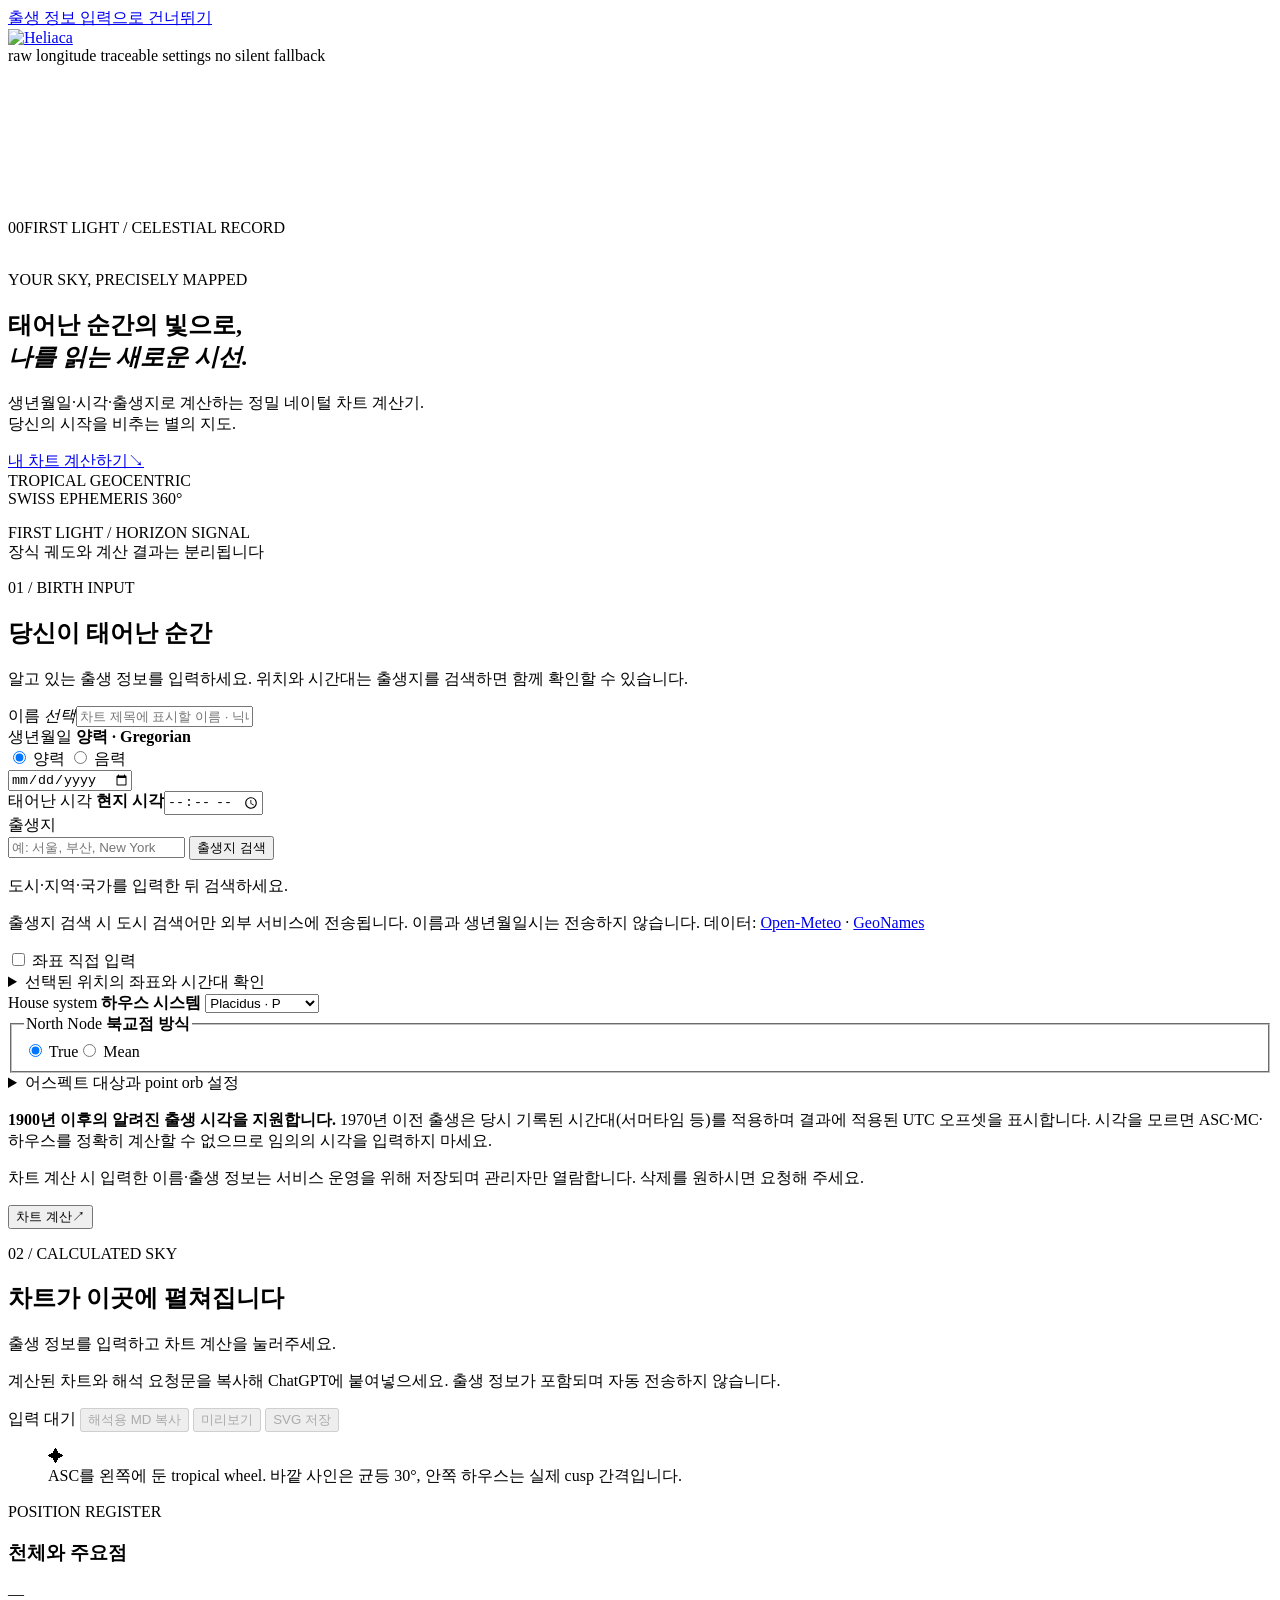
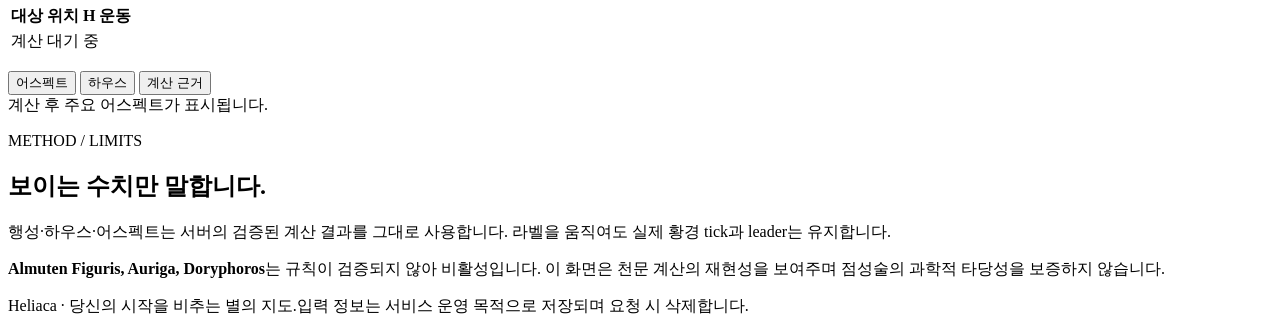
==== web/index.html @ 67032e8b "Support Korean lunar birth dates (default solar) and state calculator role in hero Co-Authored-By: C" ====
<!doctype html>
<html lang="ko">
<head>
  <meta charset="utf-8">
  <meta name="viewport" content="width=device-width, initial-scale=1">
  <meta name="description" content="Heliaca — 당신이 태어난 순간의 하늘을 정밀하게 계산하는 네이털 차트">
  <meta name="theme-color" content="#020606">
  <title>Heliaca · 네이털 차트 계산기</title>
  <link rel="icon" href="/assets/heliaca-mark.svg" type="image/svg+xml">
  <link rel="stylesheet" href="/styles.css">
</head>
<body>
  <a class="skip-link" href="#chart-form">출생 정보 입력으로 건너뛰기</a>

  <header class="masthead">
    <a class="brand-block" href="#top" aria-label="Heliaca 처음으로">
      <img class="brand-logo" src="/assets/heliaca-logo.svg" alt="Heliaca">
    </a>
    <div class="mast-meta" aria-label="계산 원칙">
      <span>raw longitude</span>
      <span>traceable settings</span>
      <span>no silent fallback</span>
    </div>
  </header>

  <main id="top">
    <section class="hero" aria-labelledby="hero-title">
      <canvas id="cosmos-field" class="cosmos-field" aria-hidden="true"></canvas>
      <div class="hero-index" aria-hidden="true"><span>00</span><span>FIRST LIGHT / CELESTIAL RECORD</span></div>
      <div class="hero-content">
        <img class="hero-mark" src="/assets/heliaca-mark.svg" alt="" aria-hidden="true">
        <p class="eyebrow">YOUR SKY, PRECISELY MAPPED</p>
        <h1 id="hero-title">태어난 순간의 빛으로,<br><em>나를 읽는 새로운 시선.</em></h1>
        <p class="hero-copy">생년월일·시각·출생지로 계산하는 정밀 네이털 차트 계산기.<br>당신의 시작을 비추는 별의 지도.</p>
        <a class="hero-cta" href="#chart-form"><span>내 차트 계산하기</span><span aria-hidden="true">↘</span></a>
      </div>
      <div class="hero-coordinate hero-coordinate-left" aria-hidden="true">TROPICAL <i></i> GEOCENTRIC</div>
      <div class="hero-coordinate hero-coordinate-right" aria-hidden="true">SWISS EPHEMERIS <i></i> 360°</div>
      <p class="hero-caption">FIRST LIGHT / HORIZON SIGNAL<br>장식 궤도와 계산 결과는 분리됩니다</p>
    </section>

    <section class="input-station" aria-labelledby="input-title">
      <div class="input-heading">
        <div>
          <p class="plate-number">01 / BIRTH INPUT</p>
          <h2 id="input-title">당신이 태어난 순간</h2>
        </div>
        <p class="scope-note">알고 있는 출생 정보를 입력하세요. 위치와 시간대는 출생지를 검색하면 함께 확인할 수 있습니다.</p>
      </div>

      <form id="chart-form" novalidate>
        <div class="fields-grid">
          <label class="field field-name"><span>이름 <em>선택</em></span><input id="name" name="name" autocomplete="name" placeholder="차트 제목에 표시할 이름 · 닉네임"></label>
          <div class="field field-date">
            <span><label for="date">생년월일</label> <b id="date-calendar-hint">양력 · Gregorian</b></span>
            <div class="calendar-toggle" role="radiogroup" aria-label="달력 종류">
              <label><input type="radio" name="calendar" value="gregorian" checked> 양력</label>
              <label><input type="radio" name="calendar" value="lunar"> 음력</label>
              <label class="lunar-leap" hidden><input type="checkbox" name="lunar_leap"> 윤달</label>
            </div>
            <input id="date" name="date" type="date" required>
            <small id="lunar-note" class="lunar-note" hidden>한국 음력 기준으로 양력 날짜로 변환해 계산합니다.</small>
          </div>
          <label class="field field-time"><span>태어난 시각 <b>현지 시각</b></span><input id="time" name="time" type="time" step="60" required></label>

          <div class="place-field">
            <label class="field-label" for="place">출생지</label>
            <div class="place-search-row">
              <input id="place" name="place" type="search" role="combobox" aria-autocomplete="list" aria-haspopup="listbox" aria-controls="place-results" aria-describedby="place-status place-warning place-privacy" aria-expanded="false" autocomplete="off" placeholder="예: 서울, 부산, New York" required>
              <button id="place-search-button" class="place-search-button" type="button">출생지 검색</button>
            </div>
            <p id="place-status" class="place-status" aria-live="polite">도시·지역·국가를 입력한 뒤 검색하세요.</p>
            <ul id="place-results" class="place-results" role="listbox" aria-label="출생지 검색 결과" hidden></ul>
            <p id="place-warning" class="place-warning" role="alert" hidden></p>
            <p id="place-privacy" class="place-privacy">출생지 검색 시 도시 검색어만 외부 서비스에 전송됩니다. 이름과 생년월일시는 전송하지 않습니다. 데이터: <a href="https://open-meteo.com/" target="_blank" rel="noopener noreferrer">Open-Meteo</a> · <a href="https://www.geonames.org/" target="_blank" rel="noopener noreferrer">GeoNames</a></p>
          </div>

          <div class="location-controls">
            <label class="manual-location-control"><input id="manual-location-toggle" type="checkbox"> <span>좌표 직접 입력</span></label>
            <details id="location-details" class="settings-details location-details">
              <summary>선택된 위치의 좌표와 시간대 확인</summary>
              <div class="location-grid">
                <label class="field"><span>위도 <b>N + / S −</b></span><input id="latitude" name="latitude" type="number" step="any" min="-90" max="90" readonly required></label>
                <label class="field"><span>경도 <b>E + / W −</b></span><input id="longitude" name="longitude" type="number" step="any" min="-180" max="180" readonly required></label>
                <label class="field"><span>IANA timezone</span><input id="timezone" name="timezone" spellcheck="false" readonly required></label>
              </div>
            </details>
          </div>

          <label class="field field-house">
            <span>House system <b>하우스 시스템</b></span>
            <select id="house-system" name="house_system">
              <option value="P">Placidus · P</option><option value="W">Whole Sign · W</option><option value="E">Equal · E</option><option value="K">Koch · K</option><option value="O">Porphyry · O</option>
            </select>
          </label>
          <fieldset class="field radio-field"><legend>North Node <b>북교점 방식</b></legend><label><input type="radio" name="node_mode" value="true" checked> True</label><label><input type="radio" name="node_mode" value="mean"> Mean</label></fieldset>

          <details id="aspect-options" class="settings-details aspect-options">
            <summary>어스펙트 대상과 point orb 설정</summary>
            <p class="settings-intro">기본 행성에 더해 계산에 포함할 점을 선택하세요. point orb는 각 추가점에 허용할 최대 각도입니다.</p>
            <div class="aspect-target-grid" aria-label="어스펙트 추가 대상">
              <label><input type="checkbox" name="aspect_chiron" checked> Chiron</label>
              <label><input type="checkbox" name="aspect_lilith" checked> Lilith</label>
              <label><input type="checkbox" name="aspect_angles" checked> ASC · MC</label>
              <label><input type="checkbox" name="aspect_nodes"> Lunar Nodes</label>
              <label><input type="checkbox" name="aspect_lots"> Lots</label>
            </div>
            <div class="orb-grid">
              <label><span>Chiron</span><input id="orb-chiron" name="orb_chiron" type="number" min="0" max="3" step="0.1" value="3" required><b>°</b></label>
              <label><span>Nodes</span><input id="orb-nodes" name="orb_nodes" type="number" min="0" max="3" step="0.1" value="3" required><b>°</b></label>
              <label><span>Lilith</span><input id="orb-lilith" name="orb_lilith" type="number" min="0" max="3" step="0.1" value="3" required><b>°</b></label>
              <label><span>Lots</span><input id="orb-lots" name="orb_lots" type="number" min="0" max="3" step="0.1" value="3" required><b>°</b></label>
              <label><span>Angles</span><input id="orb-angles" name="orb_angles" type="number" min="0" max="3" step="0.1" value="3" required><b>°</b></label>
            </div>
          </details>
        </div>
        <div class="form-footer">
          <div class="form-notes">
            <p><strong>1900년 이후의 알려진 출생 시각을 지원합니다.</strong> 1970년 이전 출생은 당시 기록된 시간대(서머타임 등)를 적용하며 결과에 적용된 UTC 오프셋을 표시합니다. 시각을 모르면 ASC·MC·하우스를 정확히 계산할 수 없으므로 임의의 시각을 입력하지 마세요.</p>
            <p id="storage-notice" class="storage-notice">차트 계산 시 입력한 이름·출생 정보는 서비스 운영을 위해 저장되며 관리자만 열람합니다. 삭제를 원하시면 요청해 주세요.</p>
          </div>
          <button id="calculate-button" class="calculate-button" type="submit" aria-describedby="storage-notice"><span>차트 계산</span><span aria-hidden="true">↗</span></button>
        </div>
      </form>
    </section>

    <div id="message" class="message" role="status" aria-live="polite"></div>

    <section id="chart-workbench" class="workbench" aria-labelledby="result-title" aria-busy="false">
      <div class="result-heading">
        <div class="result-title-block">
          <p class="plate-number">02 / CALCULATED SKY</p>
          <h2 id="result-title">차트가 이곳에 펼쳐집니다</h2>
          <p id="result-subtitle" class="result-subtitle">출생 정보를 입력하고 차트 계산을 눌러주세요.</p>
        </div>
        <div class="result-tools">
          <p class="copy-guidance">계산된 차트와 해석 요청문을 복사해 ChatGPT에 붙여넣으세요. 출생 정보가 포함되며 자동 전송하지 않습니다.</p>
          <div class="result-actions">
            <span id="freshness-badge" class="status-badge is-waiting">입력 대기</span>
            <button id="copy-markdown" class="copy-button" type="button" disabled>해석용 MD 복사</button>
            <button id="preview-markdown" class="text-button" type="button" disabled>미리보기</button>
            <button id="download-svg" class="text-button" type="button" disabled>SVG 저장</button>
          </div>
        </div>
      </div>

      <div class="primary-grid">
        <figure class="chart-panel" aria-labelledby="wheel-caption">
          <div id="chart-stage" class="chart-stage"><div class="chart-placeholder" aria-hidden="true"><span>✦</span></div></div>
          <figcaption id="wheel-caption">ASC를 왼쪽에 둔 tropical wheel. 바깥 사인은 균등 30°, 안쪽 하우스는 실제 cusp 간격입니다.</figcaption>
        </figure>
        <section class="positions-panel" aria-labelledby="positions-title">
          <div class="section-heading"><div><p class="plate-number">POSITION REGISTER</p><h3 id="positions-title">천체와 주요점</h3></div><span id="sect-chip" class="sect-chip">—</span></div>
          <div class="table-scroll"><table><thead><tr><th scope="col">대상</th><th scope="col">위치</th><th scope="col">H</th><th scope="col">운동</th></tr></thead><tbody id="positions-body"><tr><td colspan="4" class="empty-cell">계산 대기 중</td></tr></tbody></table></div>
          <dl id="angle-list" class="angle-list"></dl>
        </section>
      </div>

      <section class="detail-deck" aria-label="차트 세부 정보">
        <div class="tab-list" role="tablist" aria-label="결과 보기">
          <button id="tab-aspects" role="tab" aria-selected="true" aria-controls="panel-aspects">어스펙트</button>
          <button id="tab-houses" role="tab" aria-selected="false" aria-controls="panel-houses" tabindex="-1">하우스</button>
          <button id="tab-evidence" role="tab" aria-selected="false" aria-controls="panel-evidence" tabindex="-1">계산 근거</button>
        </div>
        <div id="panel-aspects" role="tabpanel" aria-labelledby="tab-aspects"><div id="aspect-register" class="detail-content empty-state">계산 후 주요 어스펙트가 표시됩니다.</div></div>
        <div id="panel-houses" role="tabpanel" aria-labelledby="tab-houses" hidden><div id="house-register" class="detail-content empty-state">계산 후 12개 cusp가 표시됩니다.</div></div>
        <div id="panel-evidence" role="tabpanel" aria-labelledby="tab-evidence" hidden><div id="evidence-register" class="detail-content empty-state">엔진·시간대·UTC·프로필 정보가 표시됩니다.</div></div>
      </section>
    </section>

    <aside class="method-note" aria-labelledby="method-title">
      <p class="plate-number">METHOD / LIMITS</p><h2 id="method-title">보이는 수치만 말합니다.</h2>
      <div class="method-grid">
        <p>행성·하우스·어스펙트는 서버의 검증된 계산 결과를 그대로 사용합니다. 라벨을 움직여도 실제 황경 tick과 leader는 유지합니다.</p>
        <p><strong>Almuten Figuris, Auriga, Doryphoros</strong>는 규칙이 검증되지 않아 비활성입니다. 이 화면은 천문 계산의 재현성을 보여주며 점성술의 과학적 타당성을 보증하지 않습니다.</p>
      </div>
    </aside>
  </main>

  <footer><span class="footer-brand"><img src="/assets/heliaca-mark.svg" alt="">Heliaca · 당신의 시작을 비추는 별의 지도.</span><span>입력 정보는 서비스 운영 목적으로 저장되며 요청 시 삭제합니다.</span></footer>
  <script type="module" src="/cosmos.js"></script>
  <script type="module" src="/app.js"></script>
</body>
</html>
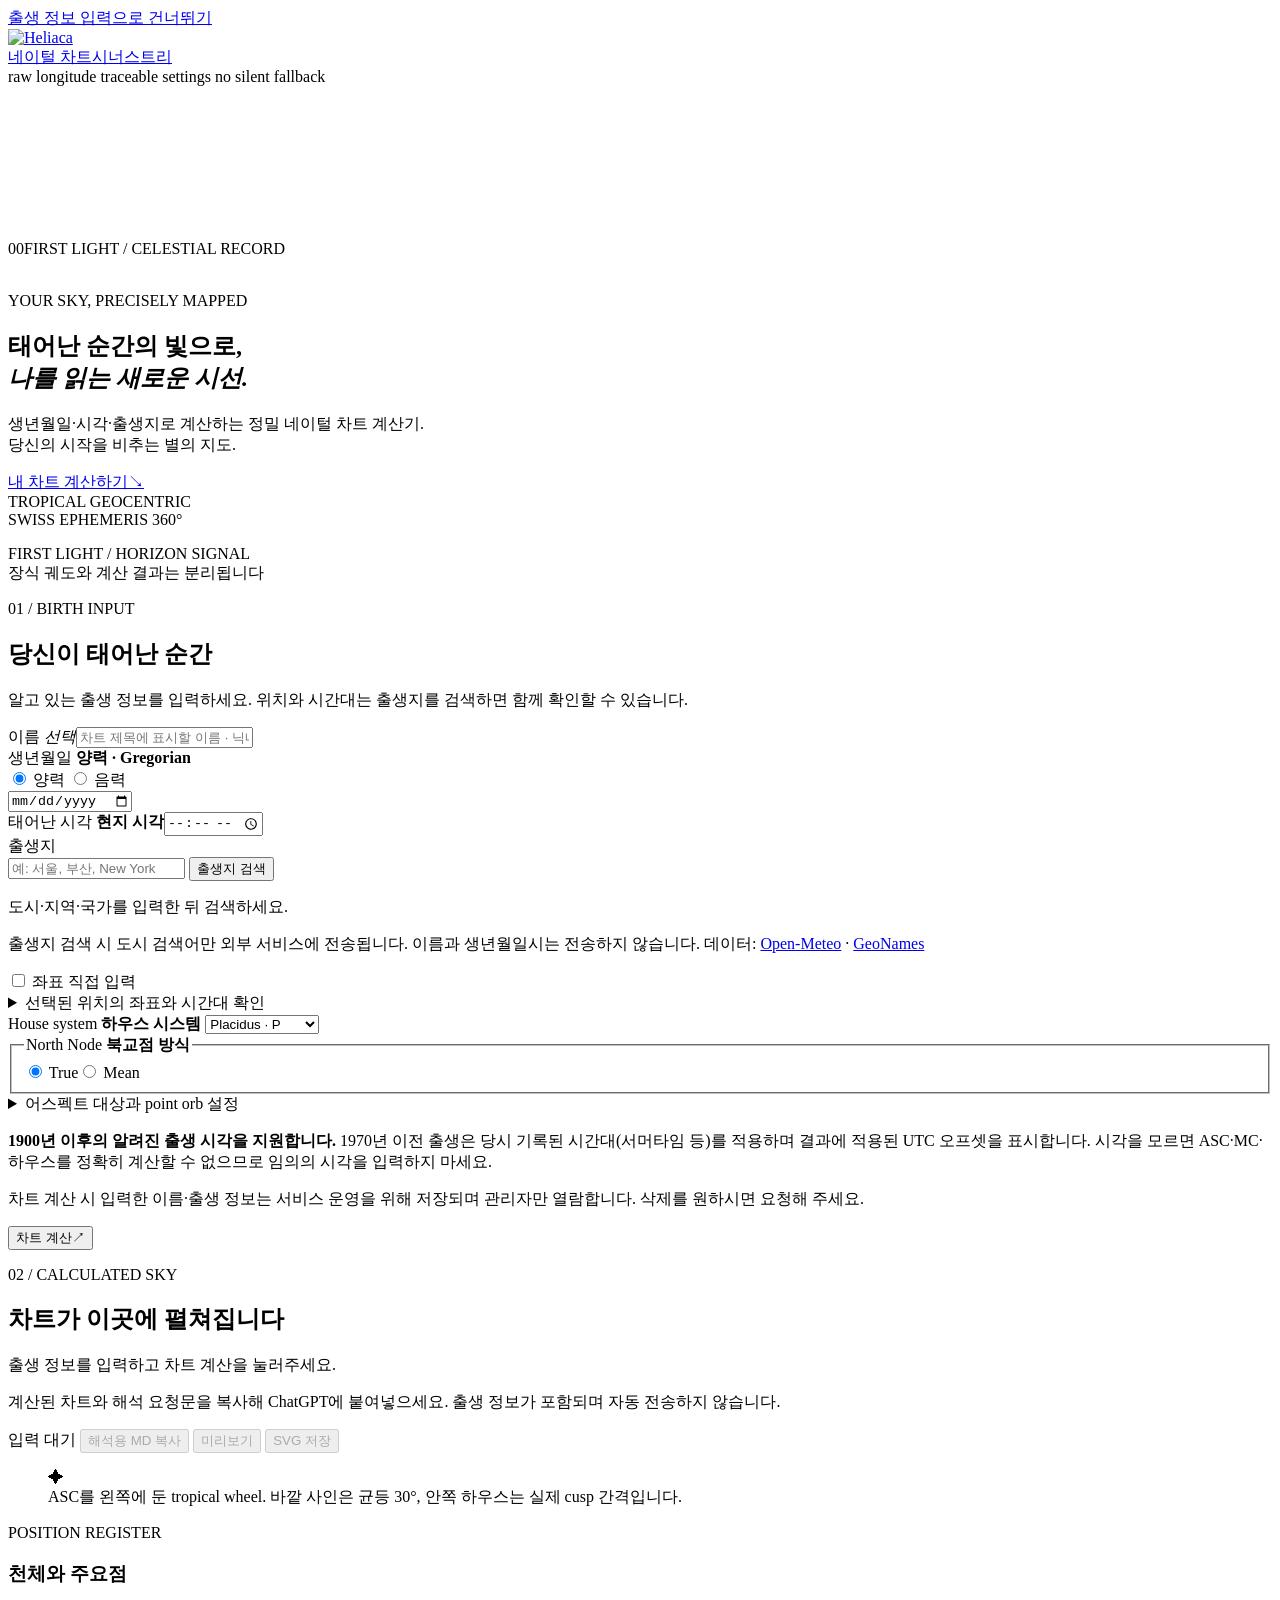
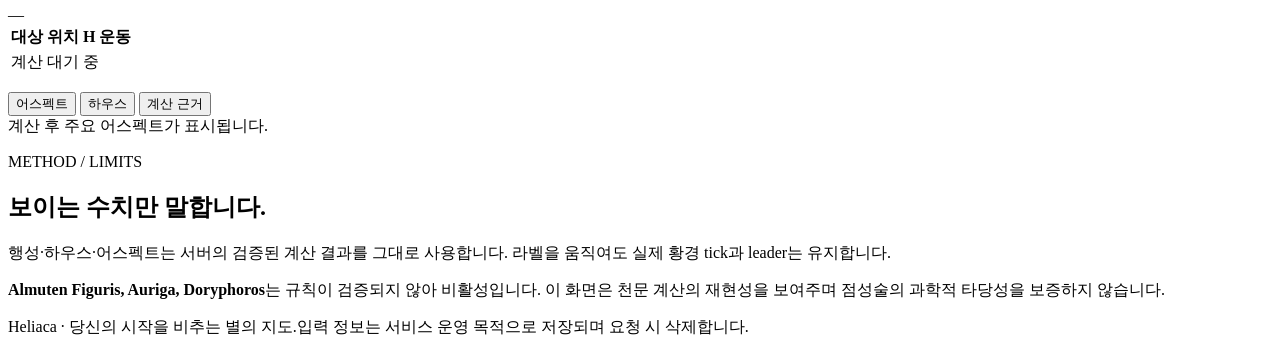
==== commit 8c380a54: "Add synastry chart with inter-aspects, house overlays and private share links Co-Authored-By: Claude" ====
--- a/web/index.html
+++ b/web/index.html
@@ -16,6 +16,7 @@
     <a class="brand-block" href="#top" aria-label="Heliaca 처음으로">
       <img class="brand-logo" src="/assets/heliaca-logo.svg" alt="Heliaca">
     </a>
+    <nav class="mast-nav" aria-label="도구"><a href="/" aria-current="page">네이털 차트</a><a href="/synastry.html">시너스트리</a></nav>
     <div class="mast-meta" aria-label="계산 원칙">
       <span>raw longitude</span>
       <span>traceable settings</span>
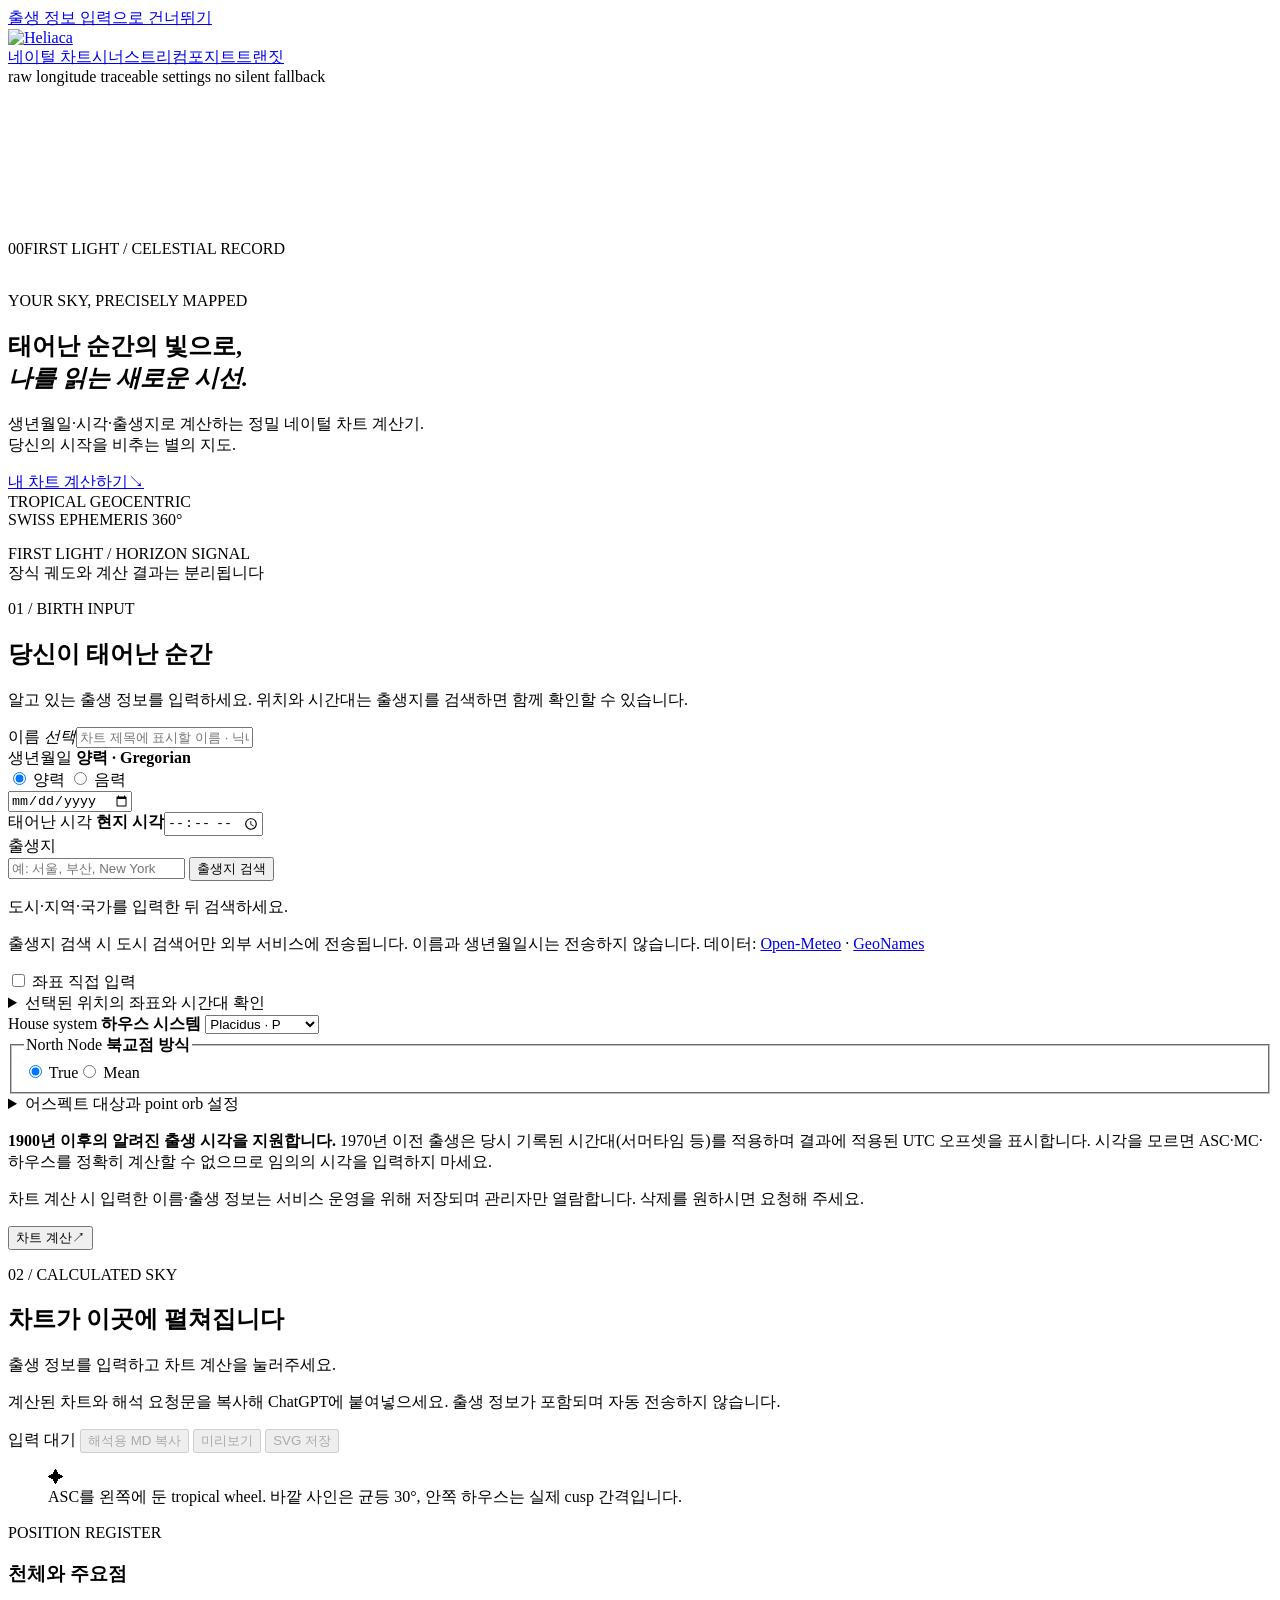
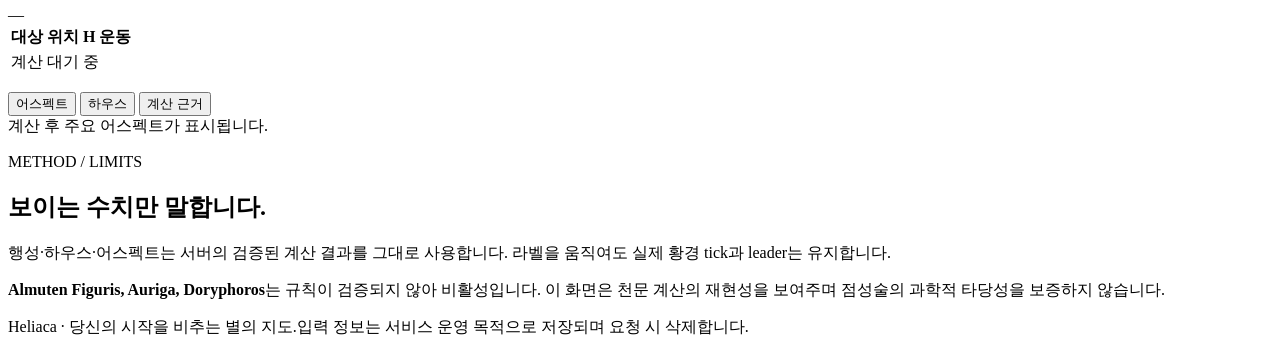
==== commit cbf2aadc: "Add composite and transit charts on a shared multi-chart page controller Co-Authored-By: Claude Opus" ====
--- a/web/index.html
+++ b/web/index.html
@@ -16,7 +16,7 @@
     <a class="brand-block" href="#top" aria-label="Heliaca 처음으로">
       <img class="brand-logo" src="/assets/heliaca-logo.svg" alt="Heliaca">
     </a>
-    <nav class="mast-nav" aria-label="도구"><a href="/" aria-current="page">네이털 차트</a><a href="/synastry.html">시너스트리</a></nav>
+    <nav class="mast-nav" aria-label="도구"><a href="/" aria-current="page">네이털 차트</a><a href="/synastry.html">시너스트리</a><a href="/composite.html">컴포지트</a><a href="/transits.html">트랜짓</a></nav>
     <div class="mast-meta" aria-label="계산 원칙">
       <span>raw longitude</span>
       <span>traceable settings</span>
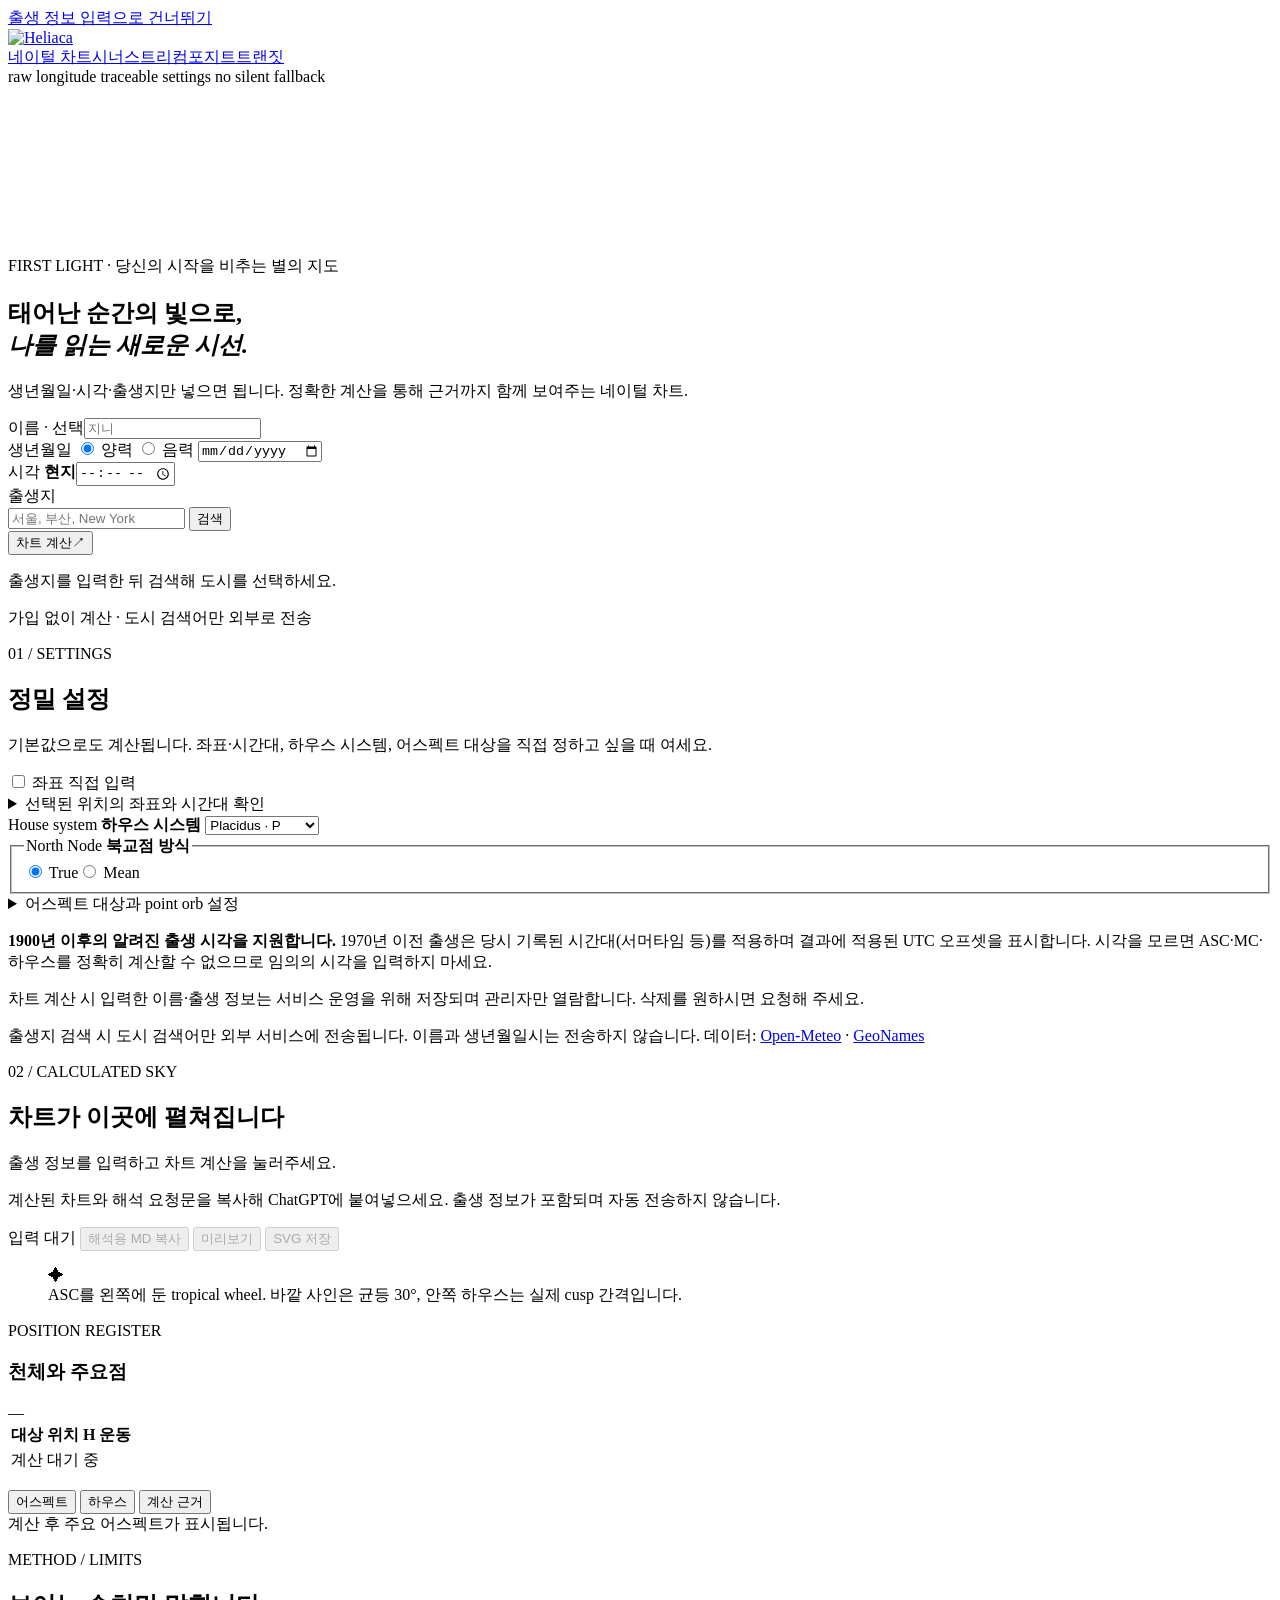
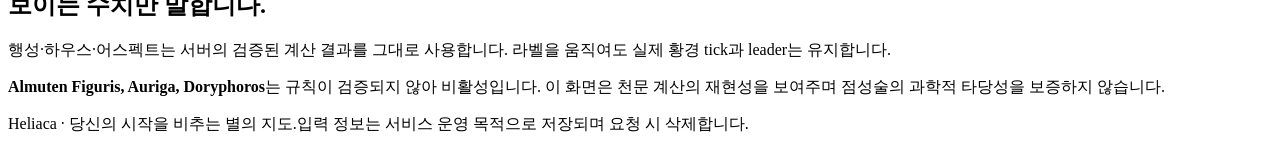
==== commit e04ca8a8: "Redesign home around hero input band with grouped pill nav and mobile menu sheet Co-Authored-By: Cla" ====
--- a/web/index.html
+++ b/web/index.html
@@ -9,7 +9,7 @@
   <link rel="icon" href="/assets/heliaca-mark.svg" type="image/svg+xml">
   <link rel="stylesheet" href="/styles.css">
 </head>
-<body>
+<body data-tool="natal">
   <a class="skip-link" href="#chart-form">출생 정보 입력으로 건너뛰기</a>
 
   <header class="masthead">
@@ -25,57 +25,59 @@
   </header>
 
   <main id="top">
-    <section class="hero" aria-labelledby="hero-title">
-      <canvas id="cosmos-field" class="cosmos-field" aria-hidden="true"></canvas>
-      <div class="hero-index" aria-hidden="true"><span>00</span><span>FIRST LIGHT / CELESTIAL RECORD</span></div>
-      <div class="hero-content">
-        <img class="hero-mark" src="/assets/heliaca-mark.svg" alt="" aria-hidden="true">
-        <p class="eyebrow">YOUR SKY, PRECISELY MAPPED</p>
-        <h1 id="hero-title">태어난 순간의 빛으로,<br><em>나를 읽는 새로운 시선.</em></h1>
-        <p class="hero-copy">생년월일·시각·출생지로 계산하는 정밀 네이털 차트 계산기.<br>당신의 시작을 비추는 별의 지도.</p>
-        <a class="hero-cta" href="#chart-form"><span>내 차트 계산하기</span><span aria-hidden="true">↘</span></a>
-      </div>
-      <div class="hero-coordinate hero-coordinate-left" aria-hidden="true">TROPICAL <i></i> GEOCENTRIC</div>
-      <div class="hero-coordinate hero-coordinate-right" aria-hidden="true">SWISS EPHEMERIS <i></i> 360°</div>
-      <p class="hero-caption">FIRST LIGHT / HORIZON SIGNAL<br>장식 궤도와 계산 결과는 분리됩니다</p>
-    </section>
-
-    <section class="input-station" aria-labelledby="input-title">
-      <div class="input-heading">
-        <div>
-          <p class="plate-number">01 / BIRTH INPUT</p>
-          <h2 id="input-title">당신이 태어난 순간</h2>
-        </div>
-        <p class="scope-note">알고 있는 출생 정보를 입력하세요. 위치와 시간대는 출생지를 검색하면 함께 확인할 수 있습니다.</p>
-      </div>
-
-      <form id="chart-form" novalidate>
-        <div class="fields-grid">
-          <label class="field field-name"><span>이름 <em>선택</em></span><input id="name" name="name" autocomplete="name" placeholder="차트 제목에 표시할 이름 · 닉네임"></label>
-          <div class="field field-date">
-            <span><label for="date">생년월일</label> <b id="date-calendar-hint">양력 · Gregorian</b></span>
-            <div class="calendar-toggle" role="radiogroup" aria-label="달력 종류">
-              <label><input type="radio" name="calendar" value="gregorian" checked> 양력</label>
-              <label><input type="radio" name="calendar" value="lunar"> 음력</label>
-              <label class="lunar-leap" hidden><input type="checkbox" name="lunar_leap"> 윤달</label>
-            </div>
-            <input id="date" name="date" type="date" required>
-            <small id="lunar-note" class="lunar-note" hidden>한국 음력 기준으로 양력 날짜로 변환해 계산합니다.</small>
-          </div>
-          <label class="field field-time"><span>태어난 시각 <b>현지 시각</b></span><input id="time" name="time" type="time" step="60" required></label>
-
-          <div class="place-field">
-            <label class="field-label" for="place">출생지</label>
-            <div class="place-search-row">
-              <input id="place" name="place" type="search" role="combobox" aria-autocomplete="list" aria-haspopup="listbox" aria-controls="place-results" aria-describedby="place-status place-warning place-privacy" aria-expanded="false" autocomplete="off" placeholder="예: 서울, 부산, New York" required>
-              <button id="place-search-button" class="place-search-button" type="button">출생지 검색</button>
-            </div>
-            <p id="place-status" class="place-status" aria-live="polite">도시·지역·국가를 입력한 뒤 검색하세요.</p>
-            <ul id="place-results" class="place-results" role="listbox" aria-label="출생지 검색 결과" hidden></ul>
-            <p id="place-warning" class="place-warning" role="alert" hidden></p>
-            <p id="place-privacy" class="place-privacy">출생지 검색 시 도시 검색어만 외부 서비스에 전송됩니다. 이름과 생년월일시는 전송하지 않습니다. 데이터: <a href="https://open-meteo.com/" target="_blank" rel="noopener noreferrer">Open-Meteo</a> · <a href="https://www.geonames.org/" target="_blank" rel="noopener noreferrer">GeoNames</a></p>
+    <form id="chart-form" novalidate>
+      <section class="hero" aria-labelledby="hero-title">
+        <canvas id="cosmos-field" class="cosmos-field" aria-hidden="true"></canvas>
+        <div class="hero-inner">
+          <div class="hero-lede">
+            <p class="eyebrow"><img class="hero-mark" src="/assets/heliaca-mark.svg" alt="" aria-hidden="true"><span>FIRST LIGHT · 당신의 시작을 비추는 별의 지도</span></p>
+            <h1 id="hero-title">태어난 순간의 빛으로,<br><em>나를 읽는 새로운 시선.</em></h1>
+            <p class="hero-copy">생년월일·시각·출생지만 넣으면 됩니다. 정확한 계산을 통해 근거까지 함께 보여주는 네이털 차트.</p>
           </div>
 
+          <div class="hero-form">
+            <div class="hero-band">
+              <label class="band-cell band-name"><span class="band-label">이름 · 선택</span><input id="name" name="name" autocomplete="name" placeholder="지니"></label>
+              <div class="band-cell band-date">
+                <span class="band-label"><label for="date">생년월일</label>
+                  <span class="calendar-toggle" role="radiogroup" aria-label="달력 종류">
+                    <label><input type="radio" name="calendar" value="gregorian" checked> 양력</label>
+                    <label><input type="radio" name="calendar" value="lunar"> 음력</label>
+                    <label class="lunar-leap" hidden><input type="checkbox" name="lunar_leap"> 윤달</label>
+                  </span>
+                </span>
+                <input id="date" name="date" type="date" required>
+              </div>
+              <label class="band-cell band-time"><span class="band-label">시각 <b>현지</b></span><input id="time" name="time" type="time" step="60" required></label>
+              <div class="band-cell band-place">
+                <span class="band-label"><label for="place">출생지</label></span>
+                <div class="place-search-row">
+                  <input id="place" name="place" type="search" role="combobox" aria-autocomplete="list" aria-haspopup="listbox" aria-controls="place-results" aria-describedby="place-status place-warning" aria-expanded="false" autocomplete="off" placeholder="서울, 부산, New York" required>
+                  <button id="place-search-button" class="place-search-button" type="button" aria-label="출생지 검색">검색</button>
+                </div>
+                <ul id="place-results" class="place-results" role="listbox" aria-label="출생지 검색 결과" hidden></ul>
+              </div>
+              <button id="calculate-button" class="calculate-button" type="submit" aria-describedby="storage-notice"><span>차트 계산</span><span aria-hidden="true">↗</span></button>
+            </div>
+            <div class="hero-hints">
+              <p id="place-status" class="place-status" aria-live="polite">출생지를 입력한 뒤 검색해 도시를 선택하세요. <span id="lunar-note" class="lunar-note" hidden>음력은 한국 음력 기준으로 양력으로 변환합니다.</span></p>
+              <p class="hero-hint-right">가입 없이 계산 · 도시 검색어만 외부로 전송</p>
+            </div>
+            <p id="place-warning" class="place-warning" role="alert" hidden></p>
+          </div>
+        </div>
+      </section>
+
+      <section class="input-station" aria-labelledby="input-title">
+        <div class="input-heading">
+          <div>
+            <p class="plate-number">01 / SETTINGS</p>
+            <h2 id="input-title">정밀 설정</h2>
+          </div>
+          <p class="scope-note">기본값으로도 계산됩니다. 좌표·시간대, 하우스 시스템, 어스펙트 대상을 직접 정하고 싶을 때 여세요.</p>
+        </div>
+
+        <div class="fields-grid">
           <div class="location-controls">
             <label class="manual-location-control"><input id="manual-location-toggle" type="checkbox"> <span>좌표 직접 입력</span></label>
             <details id="location-details" class="settings-details location-details">
@@ -95,7 +97,6 @@
             </select>
           </label>
           <fieldset class="field radio-field"><legend>North Node <b>북교점 방식</b></legend><label><input type="radio" name="node_mode" value="true" checked> True</label><label><input type="radio" name="node_mode" value="mean"> Mean</label></fieldset>
-
           <details id="aspect-options" class="settings-details aspect-options">
             <summary>어스펙트 대상과 point orb 설정</summary>
             <p class="settings-intro">기본 행성에 더해 계산에 포함할 점을 선택하세요. point orb는 각 추가점에 허용할 최대 각도입니다.</p>
@@ -115,15 +116,16 @@
             </div>
           </details>
         </div>
+        </div>
         <div class="form-footer">
           <div class="form-notes">
             <p><strong>1900년 이후의 알려진 출생 시각을 지원합니다.</strong> 1970년 이전 출생은 당시 기록된 시간대(서머타임 등)를 적용하며 결과에 적용된 UTC 오프셋을 표시합니다. 시각을 모르면 ASC·MC·하우스를 정확히 계산할 수 없으므로 임의의 시각을 입력하지 마세요.</p>
             <p id="storage-notice" class="storage-notice">차트 계산 시 입력한 이름·출생 정보는 서비스 운영을 위해 저장되며 관리자만 열람합니다. 삭제를 원하시면 요청해 주세요.</p>
+            <p id="place-privacy" class="place-privacy">출생지 검색 시 도시 검색어만 외부 서비스에 전송됩니다. 이름과 생년월일시는 전송하지 않습니다. 데이터: <a href="https://open-meteo.com/" target="_blank" rel="noopener noreferrer">Open-Meteo</a> · <a href="https://www.geonames.org/" target="_blank" rel="noopener noreferrer">GeoNames</a></p>
           </div>
-          <button id="calculate-button" class="calculate-button" type="submit" aria-describedby="storage-notice"><span>차트 계산</span><span aria-hidden="true">↗</span></button>
         </div>
-      </form>
-    </section>
+      </section>
+    </form>
 
     <div id="message" class="message" role="status" aria-live="polite"></div>
 
@@ -169,7 +171,7 @@
       </section>
     </section>
 
-    <aside class="method-note" aria-labelledby="method-title">
+    <aside id="method" class="method-note" aria-labelledby="method-title">
       <p class="plate-number">METHOD / LIMITS</p><h2 id="method-title">보이는 수치만 말합니다.</h2>
       <div class="method-grid">
         <p>행성·하우스·어스펙트는 서버의 검증된 계산 결과를 그대로 사용합니다. 라벨을 움직여도 실제 황경 tick과 leader는 유지합니다.</p>
@@ -179,6 +181,7 @@
   </main>
 
   <footer><span class="footer-brand"><img src="/assets/heliaca-mark.svg" alt="">Heliaca · 당신의 시작을 비추는 별의 지도.</span><span>입력 정보는 서비스 운영 목적으로 저장되며 요청 시 삭제합니다.</span></footer>
+  <script type="module" src="/site-nav.js"></script>
   <script type="module" src="/cosmos.js"></script>
   <script type="module" src="/app.js"></script>
 </body>
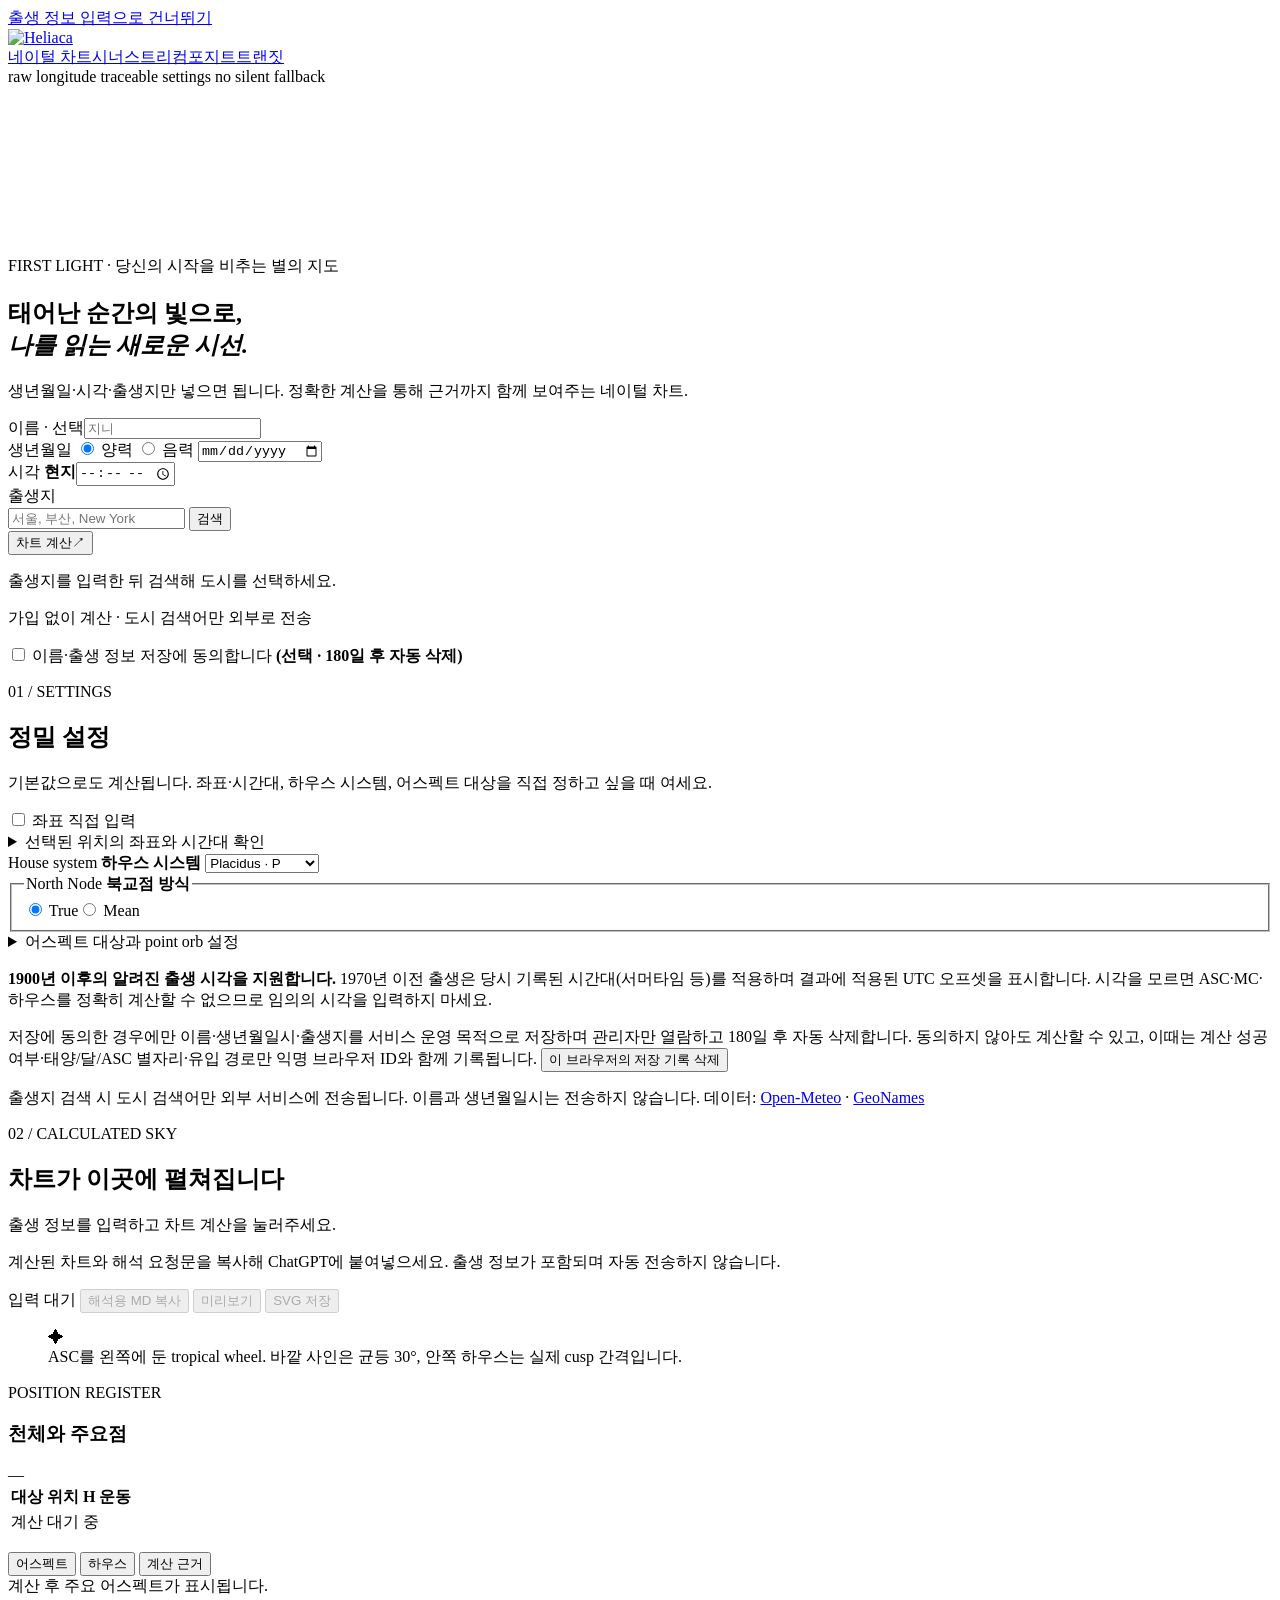
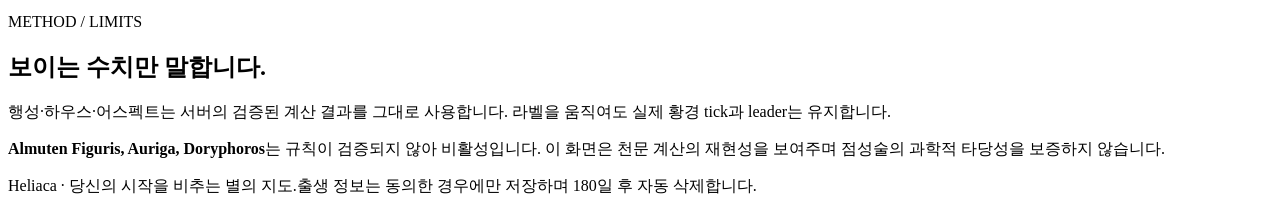
==== commit 5c589198: "Store raw birth input only with opt-in consent, expire it after 180 days, and add self-service delet" ====
--- a/web/index.html
+++ b/web/index.html
@@ -63,6 +63,7 @@
               <p id="place-status" class="place-status" aria-live="polite">출생지를 입력한 뒤 검색해 도시를 선택하세요. <span id="lunar-note" class="lunar-note" hidden>음력은 한국 음력 기준으로 양력으로 변환합니다.</span></p>
               <p class="hero-hint-right">가입 없이 계산 · 도시 검색어만 외부로 전송</p>
             </div>
+            <label class="consent-control"><input type="checkbox" name="store_consent" aria-describedby="storage-notice"> <span>이름·출생 정보 저장에 동의합니다 <b>(선택 · 180일 후 자동 삭제)</b></span></label>
             <p id="place-warning" class="place-warning" role="alert" hidden></p>
           </div>
         </div>
@@ -120,7 +121,7 @@
         <div class="form-footer">
           <div class="form-notes">
             <p><strong>1900년 이후의 알려진 출생 시각을 지원합니다.</strong> 1970년 이전 출생은 당시 기록된 시간대(서머타임 등)를 적용하며 결과에 적용된 UTC 오프셋을 표시합니다. 시각을 모르면 ASC·MC·하우스를 정확히 계산할 수 없으므로 임의의 시각을 입력하지 마세요.</p>
-            <p id="storage-notice" class="storage-notice">차트 계산 시 입력한 이름·출생 정보는 서비스 운영을 위해 저장되며 관리자만 열람합니다. 삭제를 원하시면 요청해 주세요.</p>
+            <p id="storage-notice" class="storage-notice">저장에 동의한 경우에만 이름·생년월일시·출생지를 서비스 운영 목적으로 저장하며 관리자만 열람하고 180일 후 자동 삭제합니다. 동의하지 않아도 계산할 수 있고, 이때는 계산 성공 여부·태양/달/ASC 별자리·유입 경로만 익명 브라우저 ID와 함께 기록됩니다. <button id="delete-my-data" class="inline-link-button" type="button">이 브라우저의 저장 기록 삭제</button></p>
             <p id="place-privacy" class="place-privacy">출생지 검색 시 도시 검색어만 외부 서비스에 전송됩니다. 이름과 생년월일시는 전송하지 않습니다. 데이터: <a href="https://open-meteo.com/" target="_blank" rel="noopener noreferrer">Open-Meteo</a> · <a href="https://www.geonames.org/" target="_blank" rel="noopener noreferrer">GeoNames</a></p>
           </div>
         </div>
@@ -180,7 +181,7 @@
     </aside>
   </main>
 
-  <footer><span class="footer-brand"><img src="/assets/heliaca-mark.svg" alt="">Heliaca · 당신의 시작을 비추는 별의 지도.</span><span>입력 정보는 서비스 운영 목적으로 저장되며 요청 시 삭제합니다.</span></footer>
+  <footer><span class="footer-brand"><img src="/assets/heliaca-mark.svg" alt="">Heliaca · 당신의 시작을 비추는 별의 지도.</span><span>출생 정보는 동의한 경우에만 저장하며 180일 후 자동 삭제합니다.</span></footer>
   <script type="module" src="/site-nav.js"></script>
   <script type="module" src="/cosmos.js"></script>
   <script type="module" src="/app.js"></script>
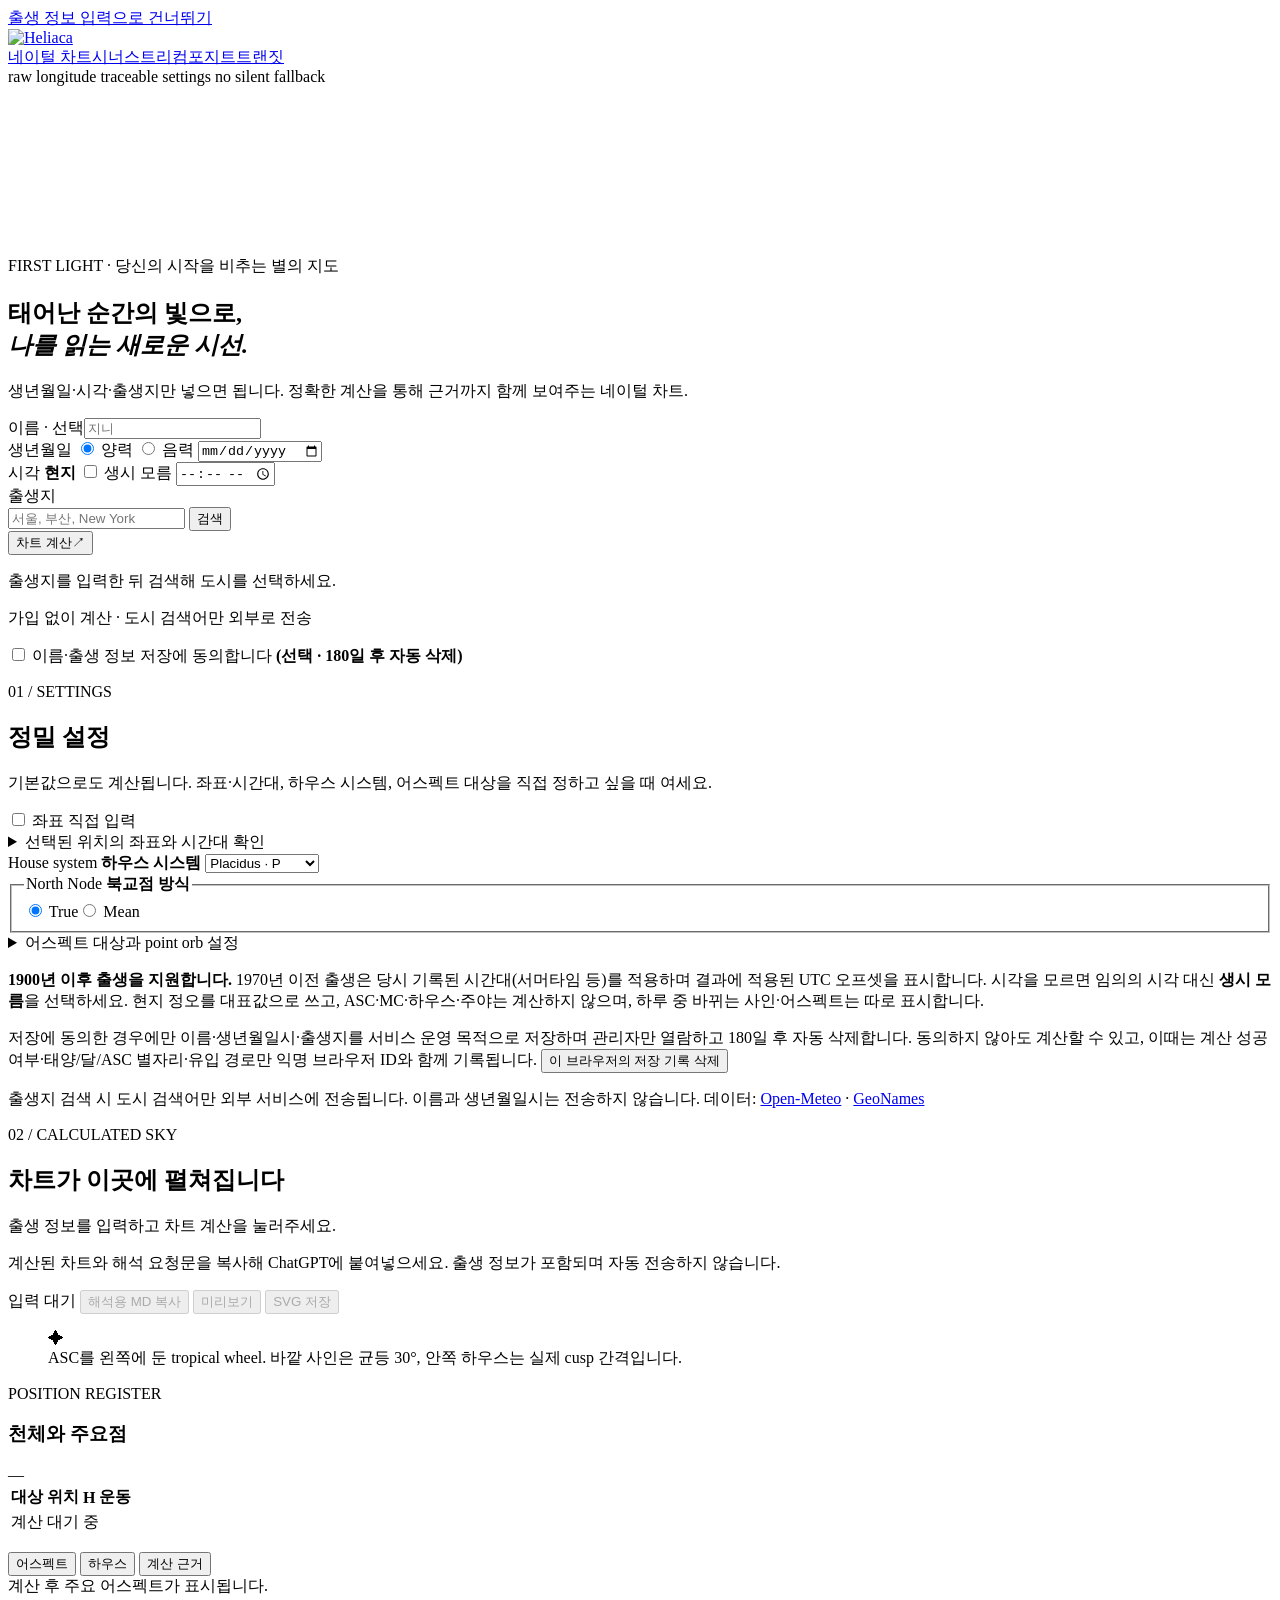
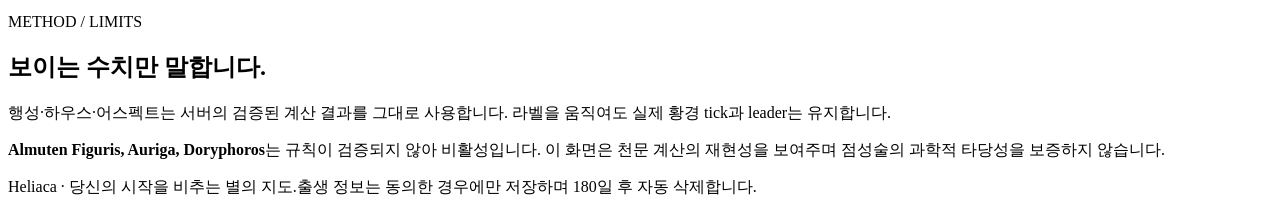
==== commit a324cb81: "Add unknown birth time mode: noon representative with whole-local-day scan for ingresses, stations a" ====
--- a/web/index.html
+++ b/web/index.html
@@ -48,7 +48,12 @@
                 </span>
                 <input id="date" name="date" type="date" required>
               </div>
-              <label class="band-cell band-time"><span class="band-label">시각 <b>현지</b></span><input id="time" name="time" type="time" step="60" required></label>
+              <div class="band-cell band-time">
+                <span class="band-label"><label for="time">시각 <b>현지</b></label>
+                  <label class="time-unknown-toggle"><input type="checkbox" name="time_unknown"> 생시 모름</label>
+                </span>
+                <input id="time" name="time" type="time" step="60" required>
+              </div>
               <div class="band-cell band-place">
                 <span class="band-label"><label for="place">출생지</label></span>
                 <div class="place-search-row">
@@ -120,7 +125,7 @@
         </div>
         <div class="form-footer">
           <div class="form-notes">
-            <p><strong>1900년 이후의 알려진 출생 시각을 지원합니다.</strong> 1970년 이전 출생은 당시 기록된 시간대(서머타임 등)를 적용하며 결과에 적용된 UTC 오프셋을 표시합니다. 시각을 모르면 ASC·MC·하우스를 정확히 계산할 수 없으므로 임의의 시각을 입력하지 마세요.</p>
+            <p><strong>1900년 이후 출생을 지원합니다.</strong> 1970년 이전 출생은 당시 기록된 시간대(서머타임 등)를 적용하며 결과에 적용된 UTC 오프셋을 표시합니다. 시각을 모르면 임의의 시각 대신 <b>생시 모름</b>을 선택하세요. 현지 정오를 대표값으로 쓰고, ASC·MC·하우스·주야는 계산하지 않으며, 하루 중 바뀌는 사인·어스펙트는 따로 표시합니다.</p>
             <p id="storage-notice" class="storage-notice">저장에 동의한 경우에만 이름·생년월일시·출생지를 서비스 운영 목적으로 저장하며 관리자만 열람하고 180일 후 자동 삭제합니다. 동의하지 않아도 계산할 수 있고, 이때는 계산 성공 여부·태양/달/ASC 별자리·유입 경로만 익명 브라우저 ID와 함께 기록됩니다. <button id="delete-my-data" class="inline-link-button" type="button">이 브라우저의 저장 기록 삭제</button></p>
             <p id="place-privacy" class="place-privacy">출생지 검색 시 도시 검색어만 외부 서비스에 전송됩니다. 이름과 생년월일시는 전송하지 않습니다. 데이터: <a href="https://open-meteo.com/" target="_blank" rel="noopener noreferrer">Open-Meteo</a> · <a href="https://www.geonames.org/" target="_blank" rel="noopener noreferrer">GeoNames</a></p>
           </div>
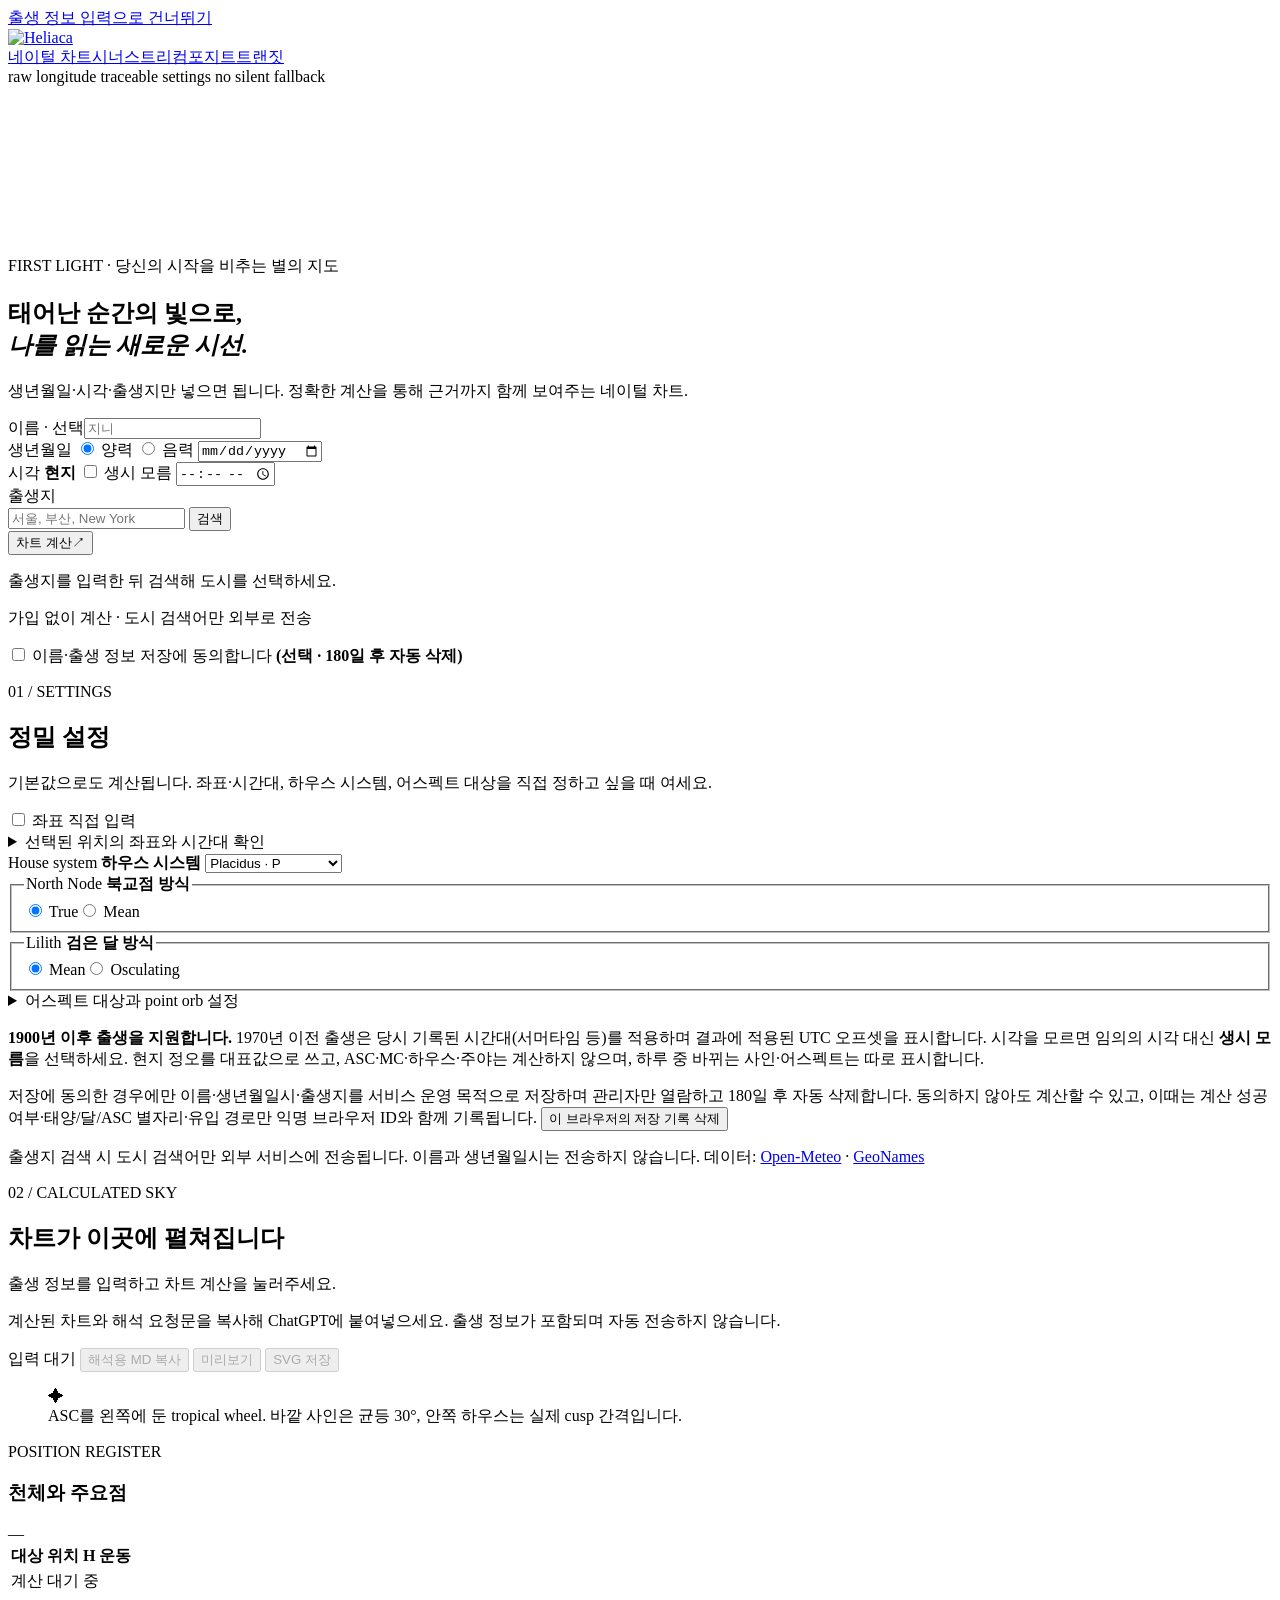
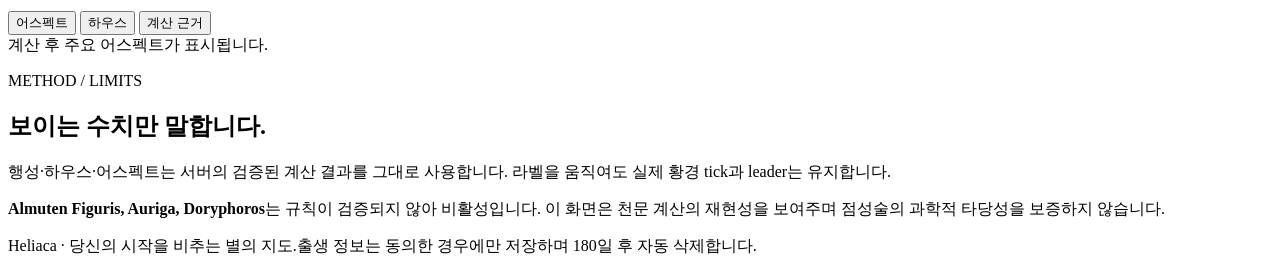
==== commit 2fa2ad0c: "Add Regiomontanus, Campanus and Alcabitius houses, osculating Lilith, opt-in minor aspects and a bou" ====
--- a/web/index.html
+++ b/web/index.html
@@ -99,10 +99,11 @@
           <label class="field field-house">
             <span>House system <b>하우스 시스템</b></span>
             <select id="house-system" name="house_system">
-              <option value="P">Placidus · P</option><option value="W">Whole Sign · W</option><option value="E">Equal · E</option><option value="K">Koch · K</option><option value="O">Porphyry · O</option>
+              <option value="P">Placidus · P</option><option value="W">Whole Sign · W</option><option value="E">Equal · E</option><option value="K">Koch · K</option><option value="O">Porphyry · O</option><option value="R">Regiomontanus · R</option><option value="C">Campanus · C</option><option value="B">Alcabitius · B</option>
             </select>
           </label>
           <fieldset class="field radio-field"><legend>North Node <b>북교점 방식</b></legend><label><input type="radio" name="node_mode" value="true" checked> True</label><label><input type="radio" name="node_mode" value="mean"> Mean</label></fieldset>
+          <fieldset class="field radio-field lilith-field"><legend>Lilith <b>검은 달 방식</b></legend><label><input type="radio" name="lilith_mode" value="mean" checked> Mean</label><label><input type="radio" name="lilith_mode" value="osculating"> Osculating</label></fieldset>
           <details id="aspect-options" class="settings-details aspect-options">
             <summary>어스펙트 대상과 point orb 설정</summary>
             <p class="settings-intro">기본 행성에 더해 계산에 포함할 점을 선택하세요. point orb는 각 추가점에 허용할 최대 각도입니다.</p>
@@ -113,6 +114,20 @@
               <label><input type="checkbox" name="aspect_nodes"> Lunar Nodes</label>
               <label><input type="checkbox" name="aspect_lots"> Lots</label>
             </div>
+            <p class="settings-intro">부가 어스펙트는 선택한 경우에만 계산합니다. 기본 허용 오브는 Quincunx 3°, 나머지 2°이고 해·달 가산이 없습니다. 오브 배율을 곱하며, 추가점(Chiron·Lilith·노드·Lot·각도)과의 부가 어스펙트는 최대 2°입니다.</p>
+            <div class="aspect-target-grid" aria-label="부가 어스펙트">
+              <label><input type="checkbox" name="minor_aspect" value="Quincunx"> Quincunx 150°</label>
+              <label><input type="checkbox" name="minor_aspect" value="SemiSquare"> Semi-square 45°</label>
+              <label><input type="checkbox" name="minor_aspect" value="Sesquiquadrate"> Sesquiquadrate 135°</label>
+              <label><input type="checkbox" name="minor_aspect" value="Quintile"> Quintile 72°</label>
+            </div>
+            <label class="orb-scale-field"><span>오브 배율</span>
+              <select id="orb-scale" name="orb_scale">
+                <option value="0.5">50%</option><option value="0.6">60%</option><option value="0.7">70%</option><option value="0.8">80%</option><option value="0.9">90%</option>
+                <option value="1" selected>100% (기본)</option><option value="1.1">110%</option><option value="1.2">120%</option><option value="1.3">130%</option><option value="1.4">140%</option>
+              </select>
+              <b>기본 오브에 곱합니다. 추가점 오브 상한(아래)은 그대로 적용됩니다.</b>
+            </label>
             <div class="orb-grid">
               <label><span>Chiron</span><input id="orb-chiron" name="orb_chiron" type="number" min="0" max="3" step="0.1" value="3" required><b>°</b></label>
               <label><span>Nodes</span><input id="orb-nodes" name="orb_nodes" type="number" min="0" max="3" step="0.1" value="3" required><b>°</b></label>
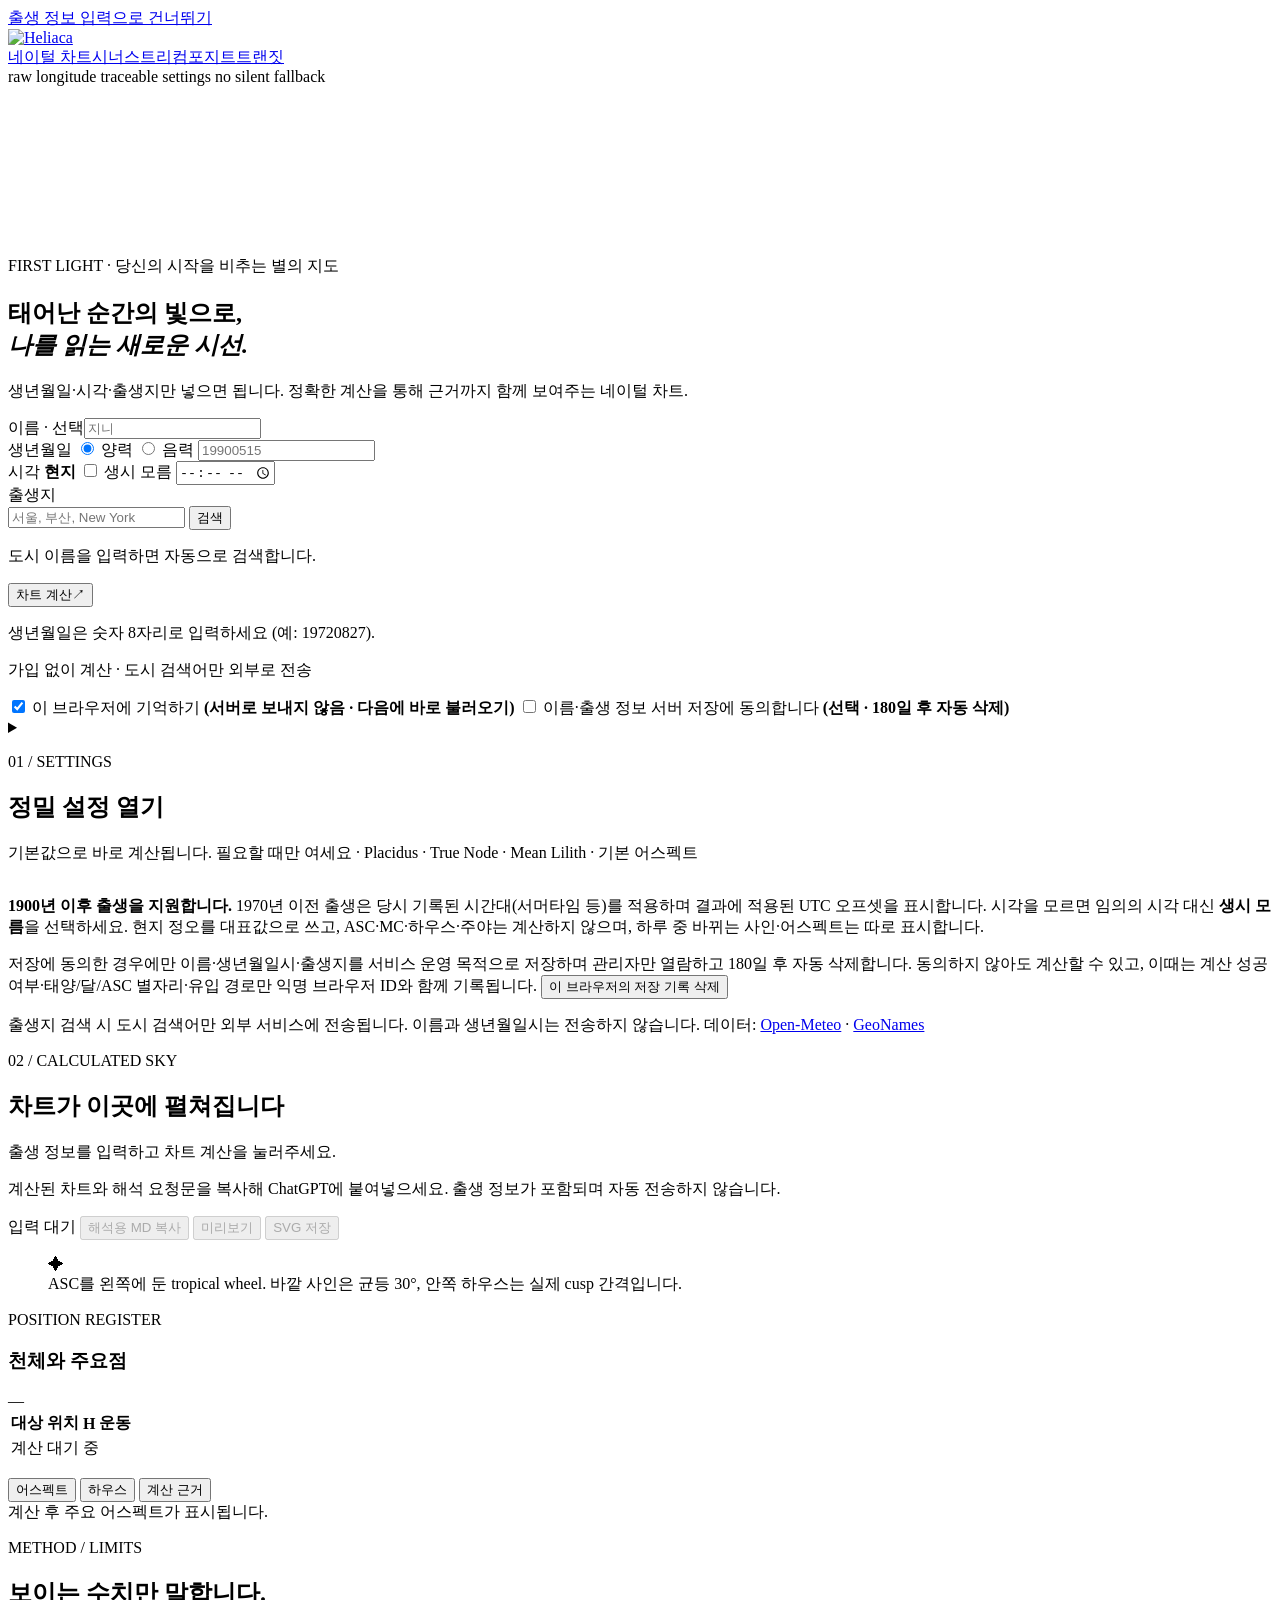
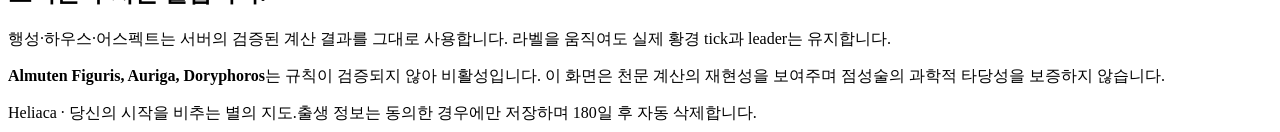
==== commit 0c215509: "Ease birth input, remember profiles in the browser, and allow synastry without a birth time - Birth " ====
--- a/web/index.html
+++ b/web/index.html
@@ -36,6 +36,10 @@
           </div>
 
           <div class="hero-form">
+            <div id="profile-shelf" class="profile-shelf" hidden>
+              <span class="shelf-label">저장된 프로필</span>
+              <div id="profile-chips" class="profile-chips"></div>
+            </div>
             <div class="hero-band">
               <label class="band-cell band-name"><span class="band-label">이름 · 선택</span><input id="name" name="name" autocomplete="name" placeholder="지니"></label>
               <div class="band-cell band-date">
@@ -46,7 +50,8 @@
                     <label class="lunar-leap" hidden><input type="checkbox" name="lunar_leap"> 윤달</label>
                   </span>
                 </span>
-                <input id="date" name="date" type="date" required>
+                <input id="date" name="date" type="text" inputmode="numeric" autocomplete="bday" placeholder="19900515" aria-describedby="date-hint" required>
+                <span id="date-hint" class="date-hint" aria-live="polite"></span>
               </div>
               <div class="band-cell band-time">
                 <span class="band-label"><label for="time">시각 <b>현지</b></label>
@@ -61,27 +66,32 @@
                   <button id="place-search-button" class="place-search-button" type="button" aria-label="출생지 검색">검색</button>
                 </div>
                 <ul id="place-results" class="place-results" role="listbox" aria-label="출생지 검색 결과" hidden></ul>
+                <p id="place-status" class="place-status" aria-live="polite">도시 이름을 입력하면 자동으로 검색합니다.</p>
               </div>
               <button id="calculate-button" class="calculate-button" type="submit" aria-describedby="storage-notice"><span>차트 계산</span><span aria-hidden="true">↗</span></button>
             </div>
             <div class="hero-hints">
-              <p id="place-status" class="place-status" aria-live="polite">출생지를 입력한 뒤 검색해 도시를 선택하세요. <span id="lunar-note" class="lunar-note" hidden>음력은 한국 음력 기준으로 양력으로 변환합니다.</span></p>
+              <p class="hero-hint-left">생년월일은 숫자 8자리로 입력하세요 (예: 19720827). <span id="lunar-note" class="lunar-note" hidden>음력은 한국 음력(KASI) 기준으로 양력으로 변환합니다.</span></p>
               <p class="hero-hint-right">가입 없이 계산 · 도시 검색어만 외부로 전송</p>
             </div>
-            <label class="consent-control"><input type="checkbox" name="store_consent" aria-describedby="storage-notice"> <span>이름·출생 정보 저장에 동의합니다 <b>(선택 · 180일 후 자동 삭제)</b></span></label>
+            <div class="consent-row">
+              <label class="consent-control"><input type="checkbox" name="remember_profile" checked> <span>이 브라우저에 기억하기 <b>(서버로 보내지 않음 · 다음에 바로 불러오기)</b></span></label>
+              <label class="consent-control"><input type="checkbox" name="store_consent" aria-describedby="storage-notice"> <span>이름·출생 정보 서버 저장에 동의합니다 <b>(선택 · 180일 후 자동 삭제)</b></span></label>
+            </div>
             <p id="place-warning" class="place-warning" role="alert" hidden></p>
           </div>
         </div>
       </section>
 
       <section class="input-station" aria-labelledby="input-title">
-        <div class="input-heading">
+        <details id="precision-panel" class="precision-panel">
+        <summary class="input-heading">
           <div>
             <p class="plate-number">01 / SETTINGS</p>
-            <h2 id="input-title">정밀 설정</h2>
-          </div>
-          <p class="scope-note">기본값으로도 계산됩니다. 좌표·시간대, 하우스 시스템, 어스펙트 대상을 직접 정하고 싶을 때 여세요.</p>
-        </div>
+            <h2 id="input-title">정밀 설정 <span class="precision-state">열기</span></h2>
+          </div>
+          <p class="scope-note">기본값으로 바로 계산됩니다. 필요할 때만 여세요 · <span id="precision-summary">Placidus · True Node · Mean Lilith · 기본 어스펙트</span></p>
+        </summary>
 
         <div class="fields-grid">
           <div class="location-controls">
@@ -137,7 +147,7 @@
             </div>
           </details>
         </div>
-        </div>
+        </details>
         <div class="form-footer">
           <div class="form-notes">
             <p><strong>1900년 이후 출생을 지원합니다.</strong> 1970년 이전 출생은 당시 기록된 시간대(서머타임 등)를 적용하며 결과에 적용된 UTC 오프셋을 표시합니다. 시각을 모르면 임의의 시각 대신 <b>생시 모름</b>을 선택하세요. 현지 정오를 대표값으로 쓰고, ASC·MC·하우스·주야는 계산하지 않으며, 하루 중 바뀌는 사인·어스펙트는 따로 표시합니다.</p>
@@ -164,6 +174,7 @@
             <button id="copy-markdown" class="copy-button" type="button" disabled>해석용 MD 복사</button>
             <button id="preview-markdown" class="text-button" type="button" disabled>미리보기</button>
             <button id="download-svg" class="text-button" type="button" disabled>SVG 저장</button>
+            <button id="to-synastry" class="copy-button synastry-link" type="button" hidden>이 사람으로 궁합 보기 →</button>
           </div>
         </div>
       </div>
